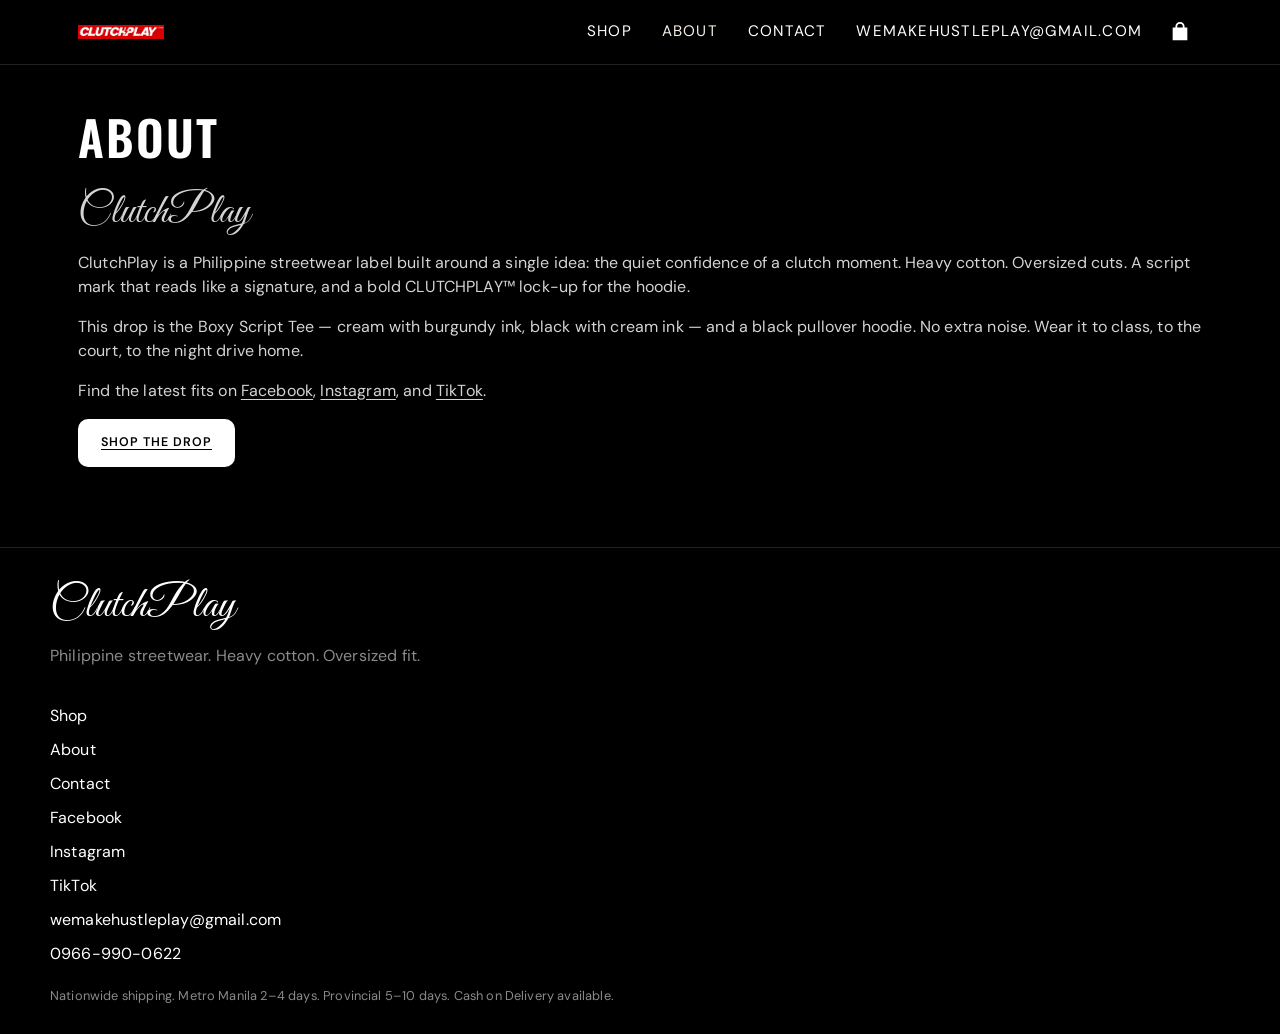
==== about.html @ e1e34a95 "Link Instagram and TikTok on About." ====
<!DOCTYPE html>
<html lang="en">
<head>
  <meta charset="utf-8">
  <meta name="viewport" content="width=device-width, initial-scale=1">
  <title>About — ClutchPlay</title>
  <meta name="description" content="ClutchPlay is a Philippine streetwear label for oversized tees and hoodies.">
  <link rel="icon" href="images/logo.png">
  <link rel="preconnect" href="https://fonts.googleapis.com">
  <link rel="preconnect" href="https://fonts.gstatic.com" crossorigin>
  <link href="https://fonts.googleapis.com/css2?family=DM+Sans:ital,wght@0,400;0,600;1,400&family=Great+Vibes&family=Oswald:wght@500;600&display=swap" rel="stylesheet">
  <link rel="stylesheet" href="css/styles.css?v=12">
</head>
<body>
  <a class="skip-link" href="#main">Skip to content</a>
  <header id="site-header"></header>
  <main id="main">
    <div class="page-hero">
      <h1>About</h1>
    </div>
    <article class="about-prose">
      <p class="script" style="font-size:2.6rem;margin:0 0 16px;">ClutchPlay</p>
      <p>ClutchPlay is a Philippine streetwear label built around a single idea: the quiet confidence of a clutch moment. Heavy cotton. Oversized cuts. A script mark that reads like a signature, and a bold CLUTCHPLAY™ lock-up for the hoodie.</p>
      <p>This drop is the Boxy Script Tee — cream with burgundy ink, black with cream ink — and a black pullover hoodie. No extra noise. Wear it to class, to the court, to the night drive home.</p>
      <p>Find the latest fits on
        <a href="https://www.facebook.com/TheCLutchPlayPh" target="_blank" rel="noopener noreferrer">Facebook</a>,
        <a href="https://www.instagram.com/clutchplaymnl/" target="_blank" rel="noopener noreferrer">Instagram</a>,
        and
        <a href="https://www.tiktok.com/@clutchplaymnla" target="_blank" rel="noopener noreferrer">TikTok</a>.</p>
      <p><a class="btn btn-primary" href="shop.html">Shop the drop</a></p>
    </article>
  </main>
  <footer id="site-footer"></footer>
  <script src="js/products.js"></script>
  <script src="js/cart.js"></script>
  <script src="js/app.js?v=11"></script>
</body>
</html>
---- css/styles.css ----
:root {
  --black: #000000;
  --white: #ffffff;
  --cream: #f5f0e6;
  --burgundy: #6b1e2f;
  --grey: #8a8a8a;
  --grey-2: #1c1c1c;
  --grey-3: #2a2a2a;
  --muted-bg: #ece8e1;
  --danger: #9b1c1c;
  --radius: 10px;
  --header: 64px;
  --font-body: "DM Sans", system-ui, sans-serif;
  --font-display: "Oswald", "Arial Narrow", sans-serif;
  --font-script: "Great Vibes", "Segoe Script", cursive;
}

*,
*::before,
*::after {
  box-sizing: border-box;
}

html {
  scroll-behavior: smooth;
}

body {
  margin: 0;
  min-height: 100svh;
  display: flex;
  flex-direction: column;
  background: var(--black);
  color: var(--white);
  font-family: var(--font-body);
  font-size: 1rem;
  line-height: 1.5;
  letter-spacing: 0.01em;
}

[hidden] {
  display: none !important;
}

a {
  color: inherit;
  text-decoration: none;
}

button,
input,
select,
textarea {
  font: inherit;
}

button {
  cursor: pointer;
}

h1,
h2,
h3 {
  font-family: var(--font-display);
  font-weight: 600;
  letter-spacing: 0.04em;
  text-transform: uppercase;
  margin: 0;
}

.script {
  font-family: var(--font-script);
  font-weight: 400;
  text-transform: none;
  letter-spacing: 0;
  line-height: 1;
}

.italic-mark {
  font-family: var(--font-display);
  font-style: italic;
  font-weight: 600;
  letter-spacing: 0.12em;
  text-transform: uppercase;
}

.muted {
  color: var(--grey);
}

.skip-link {
  position: absolute;
  left: 12px;
  top: -40px;
  background: var(--white);
  color: var(--black);
  padding: 8px 12px;
  z-index: 80;
}

.skip-link:focus {
  top: 12px;
}

#site-header {
  position: sticky;
  top: 0;
  z-index: 40;
  background: var(--black);
  border-bottom: 1px solid #222;
}

.header-inner {
  display: flex;
  align-items: center;
  min-height: var(--header);
  padding: 0 16px;
  gap: 12px;
}

.wordmark {
  display: flex;
  align-items: center;
  flex: 0 0 auto;
  padding: 0;
  margin-right: auto;
}

.wordmark img {
  height: 15px;
  width: auto;
  max-width: 150px;
  max-height: 15px;
  display: block;
  object-fit: contain;
}

.site-nav {
  display: none;
  align-items: center;
}

.nav-toggle {
  width: 44px;
  height: 44px;
  border: 0;
  background: transparent;
  color: var(--white);
  display: inline-flex;
  flex-direction: column;
  justify-content: center;
  align-items: center;
  gap: 5px;
  padding: 0;
}

.nav-toggle span {
  display: block;
  width: 18px;
  height: 1.5px;
  background: currentColor;
}

.cart-link {
  flex: 0 0 auto;
  margin-left: 0;
  position: relative;
  width: 44px;
  height: 44px;
  display: grid;
  place-items: center;
}

.cart-link svg {
  width: 22px;
  height: 22px;
}

.cart-badge {
  position: absolute;
  top: 6px;
  right: 4px;
  min-width: 18px;
  height: 18px;
  padding: 0 4px;
  border-radius: 99px;
  background: var(--burgundy);
  color: var(--white);
  font-size: 11px;
  font-weight: 700;
  display: grid;
  place-items: center;
}

.nav-drawer {
  display: flex;
  flex-direction: column;
  gap: 4px;
  padding: 8px 16px 20px;
  border-top: 1px solid #222;
  background: var(--black);
}

.nav-drawer a,
.site-nav a {
  padding: 12px 4px;
  font-size: 0.95rem;
  line-height: 1;
  letter-spacing: 0.08em;
  text-transform: uppercase;
}

.nav-drawer a[aria-current="page"],
.site-nav a[aria-current="page"] {
  color: var(--cream);
}

.nav-email {
  text-transform: none;
  letter-spacing: 0;
}

body.nav-open {
  overflow: hidden;
}

main {
  flex: 1;
}

.hero {
  min-height: calc(100svh - var(--header));
  display: grid;
  place-items: center;
  text-align: center;
  padding: 48px 20px 64px;
  background: var(--black);
}

.hero-copy {
  max-width: 40rem;
}

.hero-logo {
  width: min(92vw, 720px);
  height: auto;
  margin: 0 auto 8px;
}

.hero .kicker {
  font-family: var(--font-display);
  font-size: clamp(0.85rem, 2.4vw, 1.1rem);
  font-weight: 600;
  letter-spacing: 0.28em;
  line-height: 1.35;
  text-transform: uppercase;
  color: var(--grey);
  margin: 0 0 20px;
}

.hero h1 {
  margin: 0 0 16px;
  text-transform: none;
  letter-spacing: 0;
}

.hero p {
  color: #cfcfcf;
  margin: 0 0 28px;
}

.btn {
  display: inline-flex;
  align-items: center;
  justify-content: center;
  gap: 8px;
  min-height: 48px;
  padding: 0 22px;
  border-radius: var(--radius);
  border: 1px solid transparent;
  font-weight: 600;
  letter-spacing: 0.08em;
  text-transform: uppercase;
  font-size: 0.78rem;
}

.btn-primary {
  background: var(--white);
  color: var(--black);
}

.btn-primary:hover,
.btn-primary:focus-visible {
  background: var(--cream);
}

.btn-ghost {
  background: transparent;
  color: var(--white);
  border-color: #444;
}

.btn-ghost:hover,
.btn-ghost:focus-visible {
  border-color: var(--white);
}

.btn-burgundy {
  background: var(--burgundy);
  color: var(--white);
}

.btn-block {
  width: 100%;
}

.btn:disabled {
  opacity: 0.5;
  cursor: not-allowed;
}

.lifestyle-strip {
  display: grid;
  grid-template-columns: 1fr;
}

.lifestyle-strip figure {
  margin: 0;
  aspect-ratio: 4 / 5;
  overflow: hidden;
  background: var(--grey-2);
}

.lifestyle-strip img {
  width: 100%;
  height: 100%;
  object-fit: cover;
}

.marquee {
  overflow: hidden;
  border-block: 1px solid #222;
  background: var(--black);
  padding: 14px 0;
}

.marquee-track {
  display: flex;
  gap: 32px;
  width: max-content;
  animation: marquee 22s linear infinite;
  font-family: var(--font-display);
  font-style: italic;
  letter-spacing: 0.18em;
  text-transform: uppercase;
  font-size: 0.85rem;
  color: var(--cream);
}

@keyframes marquee {
  from {
    transform: translateX(0);
  }
  to {
    transform: translateX(-50%);
  }
}

.section {
  padding: 48px 20px;
}

.section-cream {
  background: var(--cream);
  color: var(--black);
}

.section-head {
  display: flex;
  justify-content: space-between;
  align-items: end;
  gap: 16px;
  margin-bottom: 24px;
}

.section-head h2 {
  font-size: clamp(1.4rem, 4vw, 2rem);
}

.product-grid {
  display: grid;
  gap: 20px;
}

.product-card {
  display: flex;
  flex-direction: column;
  gap: 12px;
}

.product-card .thumb {
  aspect-ratio: 4 / 5;
  overflow: hidden;
  background: var(--grey-2);
  border-radius: 4px;
}

.product-card img {
  width: 100%;
  height: 100%;
  object-fit: cover;
}

.product-card h3 {
  font-size: 1rem;
}

.price {
  font-weight: 600;
}

.price-note {
  font-size: 0.75rem;
  color: var(--grey);
}

.section-cream .price-note,
.section-cream .muted {
  color: #5c5c5c;
}

.section-cream a {
  color: var(--black);
}

.page-hero {
  padding: 36px 20px 12px;
}

.page-hero h1 {
  font-size: clamp(1.8rem, 6vw, 3rem);
}

.page-hero p {
  max-width: 40rem;
  color: #c9c9c9;
}

.product-layout {
  display: grid;
  gap: 28px;
  padding: 12px 20px 120px;
}

.gallery-main {
  aspect-ratio: 4 / 5;
  overflow: hidden;
  background: #111;
  border-radius: 4px;
}

.gallery-main img {
  width: 100%;
  height: 100%;
  object-fit: cover;
}

.thumbs {
  display: flex;
  gap: 8px;
  margin-top: 10px;
  overflow-x: auto;
}

.thumbs button {
  flex: 0 0 72px;
  height: 90px;
  padding: 0;
  border: 2px solid transparent;
  background: #111;
  border-radius: 4px;
  overflow: hidden;
}

.thumbs button[aria-pressed="true"] {
  border-color: var(--cream);
}

.thumbs img {
  width: 100%;
  height: 100%;
  object-fit: cover;
}

.swatches,
.sizes {
  display: flex;
  flex-wrap: wrap;
  gap: 8px;
}

.swatch,
.size-btn {
  min-height: 44px;
  min-width: 44px;
  border-radius: 999px;
  border: 1px solid #444;
  background: transparent;
  color: inherit;
}

.swatch {
  width: 36px;
  min-width: 36px;
  height: 36px;
  min-height: 36px;
  border-radius: 999px;
}

.swatch[aria-pressed="true"],
.size-btn[aria-pressed="true"] {
  border-color: var(--cream);
  box-shadow: 0 0 0 2px var(--black), 0 0 0 4px var(--cream);
}

.size-btn {
  min-width: 52px;
  border-radius: var(--radius);
  letter-spacing: 0.06em;
}

.field-label {
  display: block;
  margin: 20px 0 10px;
  font-size: 0.72rem;
  letter-spacing: 0.16em;
  text-transform: uppercase;
  color: var(--grey);
}

.qty {
  display: inline-flex;
  align-items: center;
  border: 1px solid #444;
  border-radius: var(--radius);
  overflow: hidden;
}

.qty button,
.qty input {
  height: 48px;
  border: 0;
  background: transparent;
  color: inherit;
  text-align: center;
}

.qty button {
  width: 48px;
}

.qty input {
  width: 56px;
  -moz-appearance: textfield;
}

.qty input::-webkit-outer-spin-button,
.qty input::-webkit-inner-spin-button {
  appearance: none;
  margin: 0;
}

.product-actions {
  display: grid;
  gap: 10px;
  margin-top: 24px;
}

.sticky-cta {
  position: fixed;
  left: 0;
  right: 0;
  bottom: 0;
  z-index: 30;
  display: flex;
  align-items: center;
  justify-content: space-between;
  gap: 12px;
  padding: 12px 16px calc(12px + env(safe-area-inset-bottom));
  background: rgba(0, 0, 0, 0.92);
  border-top: 1px solid #222;
  backdrop-filter: blur(10px);
}

.sticky-cta .btn {
  flex: 1;
}

.cart-list,
.order-summary {
  display: grid;
  gap: 16px;
}

.cart-line {
  display: grid;
  grid-template-columns: 88px 1fr;
  gap: 14px;
  padding-bottom: 16px;
  border-bottom: 1px solid #222;
}

.cart-line img {
  width: 88px;
  height: 110px;
  object-fit: cover;
  border-radius: 4px;
}

.cart-line-meta {
  display: flex;
  flex-direction: column;
  gap: 6px;
}

.line-top {
  display: flex;
  justify-content: space-between;
  gap: 8px;
}

.remove {
  background: none;
  border: 0;
  color: var(--grey);
  padding: 0;
  text-decoration: underline;
  font-size: 0.85rem;
}

.cart-totals {
  display: flex;
  justify-content: space-between;
  font-size: 1.1rem;
  margin: 16px 0 24px;
}

.empty-state {
  padding: 48px 20px 80px;
  text-align: center;
}

.form-grid {
  display: grid;
  gap: 14px;
}

.form-grid label {
  display: grid;
  gap: 6px;
  font-size: 0.85rem;
}

.form-grid input,
.form-grid select,
.form-grid textarea {
  min-height: 48px;
  padding: 10px 12px;
  border-radius: var(--radius);
  border: 1px solid #3a3a3a;
  background: var(--grey-2);
  color: var(--white);
}

.form-grid input:focus-visible,
.form-grid select:focus-visible,
.form-grid textarea:focus-visible,
.qty button:focus-visible,
.size-btn:focus-visible,
.swatch:focus-visible,
.btn:focus-visible,
.nav-toggle:focus-visible,
.thumbs button:focus-visible {
  outline: 2px solid var(--cream);
  outline-offset: 2px;
}

.field-error {
  color: #ffb4b4;
  font-size: 0.8rem;
}

.pay-card {
  border: 1px solid #333;
  border-radius: var(--radius);
  padding: 14px;
  display: grid;
  gap: 8px;
}

.pay-card label {
  display: flex;
  align-items: flex-start;
  gap: 10px;
}

.checkout-layout {
  display: grid;
  gap: 32px;
  padding: 12px 20px 64px;
}

.confirm-card {
  max-width: 40rem;
  margin: 0 auto;
  padding: 32px 20px 64px;
}

.confirm-card h1 {
  margin-bottom: 8px;
  text-transform: none;
  letter-spacing: 0.02em;
  font-family: var(--font-body);
  font-weight: 600;
}

.order-ref {
  font-family: var(--font-display);
  letter-spacing: 0.14em;
  color: var(--cream);
}

.gcash-box {
  margin: 24px 0;
  padding: 20px;
  background: #f5f0e6;
  color: #111;
  border-radius: var(--radius);
  text-align: center;
}

.gcash-box .muted {
  color: #5c5c5c;
}

.gcash-qr {
  width: min(100%, 280px);
  height: auto;
  margin: 12px auto;
  border-radius: 12px;
  background: #fff;
}

.about-prose,
.contact-block {
  max-width: 40rem;
  padding: 8px 20px 64px;
}

.about-prose p,
.contact-block p {
  color: #d4d4d4;
}

.about-prose a,
.contact-block a {
  text-decoration: underline;
  text-underline-offset: 3px;
}

#site-footer {
  margin-top: auto;
  border-top: 1px solid #222;
  padding: 36px 20px 28px;
  background: var(--black);
}

.footer-inner {
  display: grid;
  gap: 20px;
}

.footer-brand .script {
  font-size: 2.8rem;
  margin: 0 0 8px;
}

.footer-links {
  display: flex;
  flex-direction: column;
  gap: 10px;
}

.fineprint {
  color: var(--grey);
  font-size: 0.8rem;
  margin: 0;
}

.toast {
  position: fixed;
  left: 50%;
  bottom: 88px;
  transform: translateX(-50%) translateY(12px);
  background: var(--white);
  color: var(--black);
  padding: 12px 16px;
  border-radius: var(--radius);
  opacity: 0;
  pointer-events: none;
  z-index: 50;
  font-weight: 600;
  transition: 0.2s ease;
}

.toast.is-visible {
  opacity: 1;
  transform: translateX(-50%) translateY(0);
}

body.product-cream main {
  background: var(--cream);
  color: var(--black);
}

body.product-cream .field-label,
body.product-cream .muted,
body.product-cream .price-note {
  color: #5c5c5c;
}

body.product-cream .qty,
body.product-cream .size-btn,
body.product-cream .btn-ghost {
  border-color: #c8c3b8;
  color: var(--black);
}

body.product-cream .swatch[aria-pressed="true"],
body.product-cream .size-btn[aria-pressed="true"] {
  box-shadow: 0 0 0 2px var(--cream), 0 0 0 4px var(--black);
  border-color: var(--black);
}

body.product-cream .sticky-cta {
  background: rgba(245, 240, 230, 0.94);
  color: var(--black);
  border-top-color: #ddd;
}

.split-cta {
  display: flex;
  flex-wrap: wrap;
  gap: 10px;
  justify-content: center;
  flex-direction: column;
  align-items: stretch;
}

.social-row {
  display: flex;
  flex-wrap: wrap;
  justify-content: center;
  gap: 10px 22px;
  margin: 18px 0 0;
  font-size: 0.78rem;
  font-weight: 600;
  letter-spacing: 0.08em;
  text-transform: uppercase;
}

.social-row a {
  color: var(--white);
  text-decoration: underline;
  text-underline-offset: 4px;
}

.split-cta .btn {
  width: 100%;
}

.color-chip {
  display: inline-flex;
  align-items: center;
  gap: 8px;
}

.sr-only {
  position: absolute;
  width: 1px;
  height: 1px;
  padding: 0;
  margin: -1px;
  overflow: hidden;
  clip: rect(0, 0, 0, 0);
  white-space: nowrap;
  border: 0;
}

@media (min-width: 720px) {
  .header-inner {
    padding: 0 28px;
  }

  .nav-toggle,
  .nav-drawer {
    display: none !important;
  }

  .site-nav {
    display: flex;
    gap: 22px;
    margin-left: auto;
    font-size: 0.95rem;
  }

  .wordmark {
    margin-right: 0;
  }

  .lifestyle-strip {
    grid-template-columns: repeat(3, 1fr);
  }

  .lifestyle-strip figure {
    aspect-ratio: 3 / 4;
  }

  .product-grid {
    grid-template-columns: repeat(2, 1fr);
  }

  .product-layout,
  .checkout-layout {
    grid-template-columns: 1.1fr 0.9fr;
    padding-left: 28px;
    padding-right: 28px;
    padding-bottom: 64px;
  }

  .sticky-cta {
    display: none;
  }

  .split-cta {
    flex-direction: row;
    justify-content: center;
  }

  .split-cta .btn {
    width: auto;
  }

  .section,
  .page-hero,
  .about-prose,
  .contact-block,
  .confirm-card {
    padding-left: 28px;
    padding-right: 28px;
  }
}

@media (min-width: 1080px) {
  .header-inner,
  .section,
  .page-hero,
  .product-layout,
  .checkout-layout,
  .about-prose,
  .contact-block,
  .confirm-card,
  .footer-inner,
  .empty-state {
    max-width: 1180px;
    margin-left: auto;
    margin-right: auto;
  }

  .hero h1 {
    letter-spacing: 0.06em;
  }
}
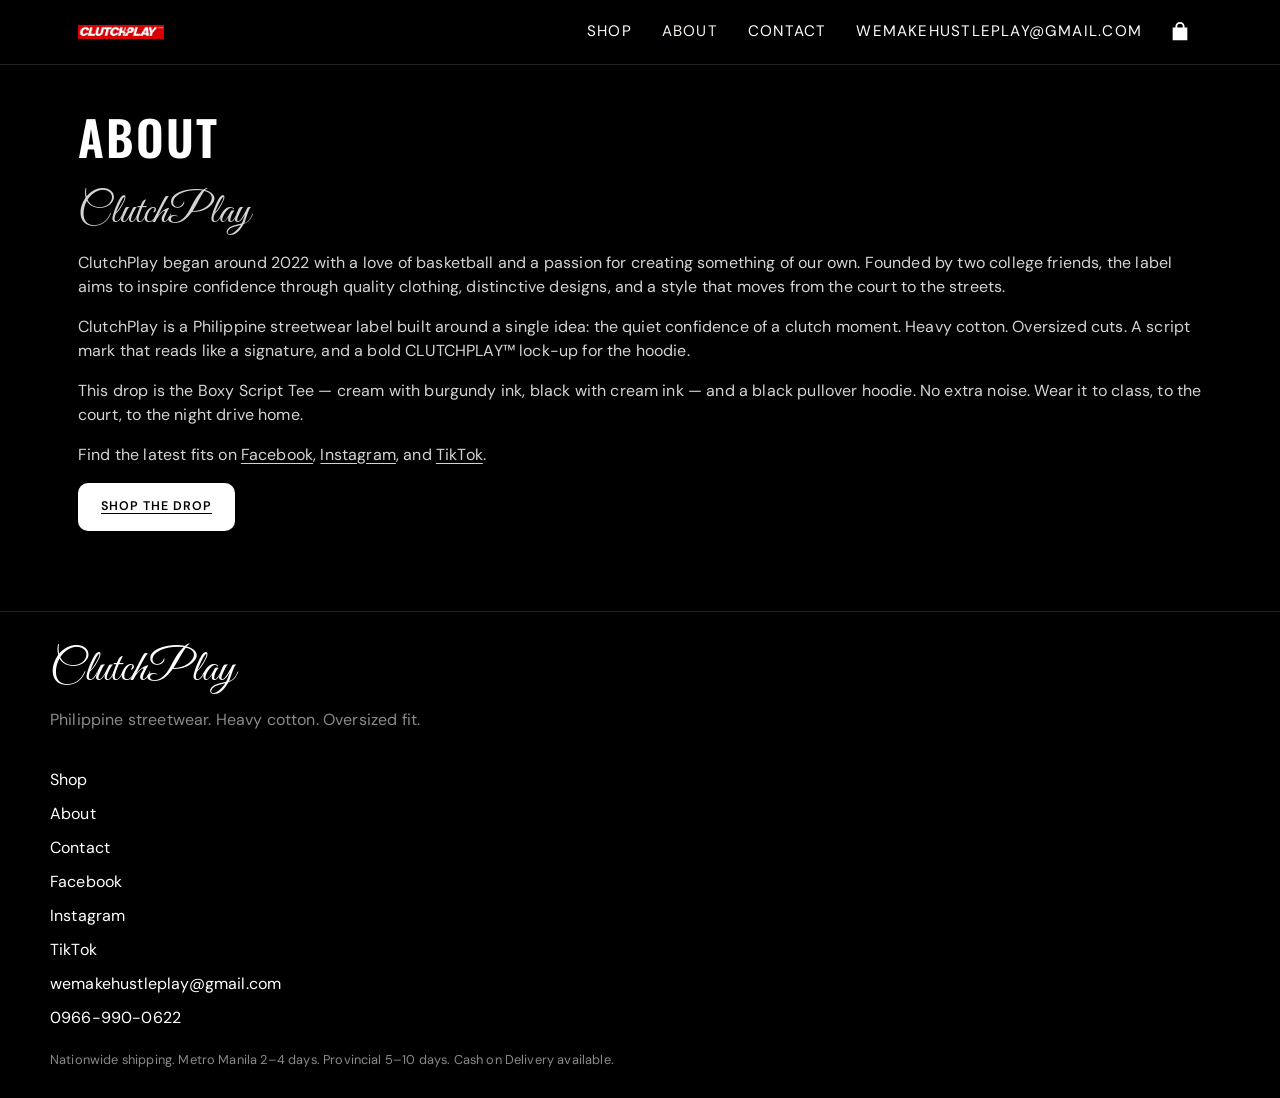
==== commit 0f24feed: "Add the ClutchPlay origin story to About." ====
--- a/about.html
+++ b/about.html
@@ -4,7 +4,7 @@
   <meta charset="utf-8">
   <meta name="viewport" content="width=device-width, initial-scale=1">
   <title>About — ClutchPlay</title>
-  <meta name="description" content="ClutchPlay is a Philippine streetwear label for oversized tees and hoodies.">
+  <meta name="description" content="ClutchPlay began around 2022, founded by two college friends. Philippine streetwear from the court to the streets.">
   <link rel="icon" href="images/logo.png">
   <link rel="preconnect" href="https://fonts.googleapis.com">
   <link rel="preconnect" href="https://fonts.gstatic.com" crossorigin>
@@ -20,6 +20,7 @@
     </div>
     <article class="about-prose">
       <p class="script" style="font-size:2.6rem;margin:0 0 16px;">ClutchPlay</p>
+      <p>ClutchPlay began around 2022 with a love of basketball and a passion for creating something of our own. Founded by two college friends, the label aims to inspire confidence through quality clothing, distinctive designs, and a style that moves from the court to the streets.</p>
       <p>ClutchPlay is a Philippine streetwear label built around a single idea: the quiet confidence of a clutch moment. Heavy cotton. Oversized cuts. A script mark that reads like a signature, and a bold CLUTCHPLAY™ lock-up for the hoodie.</p>
       <p>This drop is the Boxy Script Tee — cream with burgundy ink, black with cream ink — and a black pullover hoodie. No extra noise. Wear it to class, to the court, to the night drive home.</p>
       <p>Find the latest fits on
@@ -31,7 +32,7 @@
     </article>
   </main>
   <footer id="site-footer"></footer>
-  <script src="js/products.js"></script>
+  <script src="js/products.js?v=2"></script>
   <script src="js/cart.js"></script>
   <script src="js/app.js?v=11"></script>
 </body>
--- a/css/styles.css
+++ b/css/styles.css
@@ -919,7 +919,7 @@
   }
 
   .lifestyle-strip {
-    grid-template-columns: repeat(3, 1fr);
+    grid-template-columns: repeat(2, 1fr);
   }
 
   .lifestyle-strip figure {
@@ -962,6 +962,10 @@
 }
 
 @media (min-width: 1080px) {
+  .lifestyle-strip {
+    grid-template-columns: repeat(4, 1fr);
+  }
+
   .header-inner,
   .section,
   .page-hero,
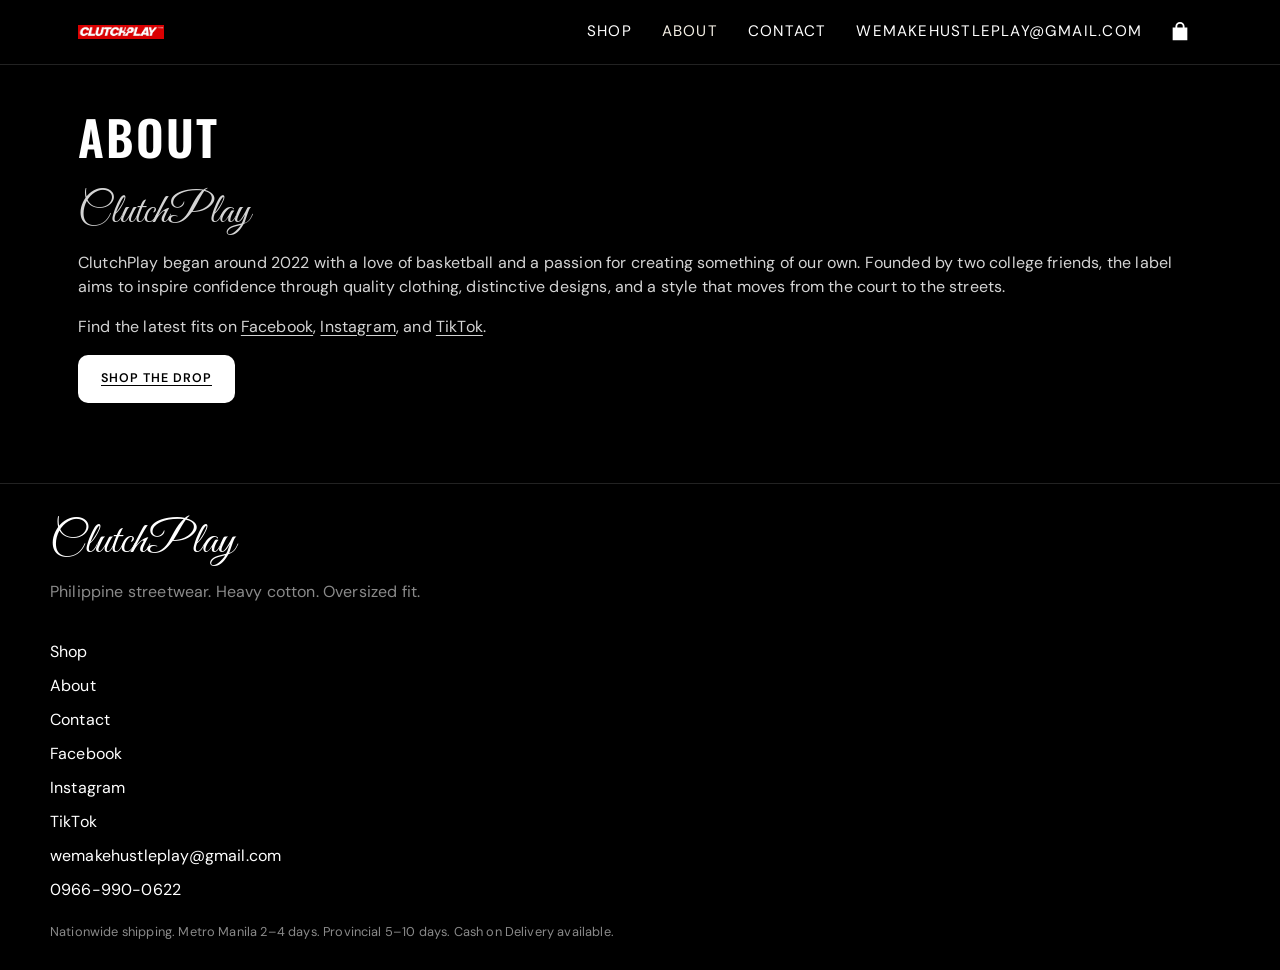
==== commit d672e104: "Remove extra About copy; keep the origin story." ====
--- a/about.html
+++ b/about.html
@@ -21,8 +21,6 @@
     <article class="about-prose">
       <p class="script" style="font-size:2.6rem;margin:0 0 16px;">ClutchPlay</p>
       <p>ClutchPlay began around 2022 with a love of basketball and a passion for creating something of our own. Founded by two college friends, the label aims to inspire confidence through quality clothing, distinctive designs, and a style that moves from the court to the streets.</p>
-      <p>ClutchPlay is a Philippine streetwear label built around a single idea: the quiet confidence of a clutch moment. Heavy cotton. Oversized cuts. A script mark that reads like a signature, and a bold CLUTCHPLAY™ lock-up for the hoodie.</p>
-      <p>This drop is the Boxy Script Tee — cream with burgundy ink, black with cream ink — and a black pullover hoodie. No extra noise. Wear it to class, to the court, to the night drive home.</p>
       <p>Find the latest fits on
         <a href="https://www.facebook.com/TheCLutchPlayPh" target="_blank" rel="noopener noreferrer">Facebook</a>,
         <a href="https://www.instagram.com/clutchplaymnl/" target="_blank" rel="noopener noreferrer">Instagram</a>,
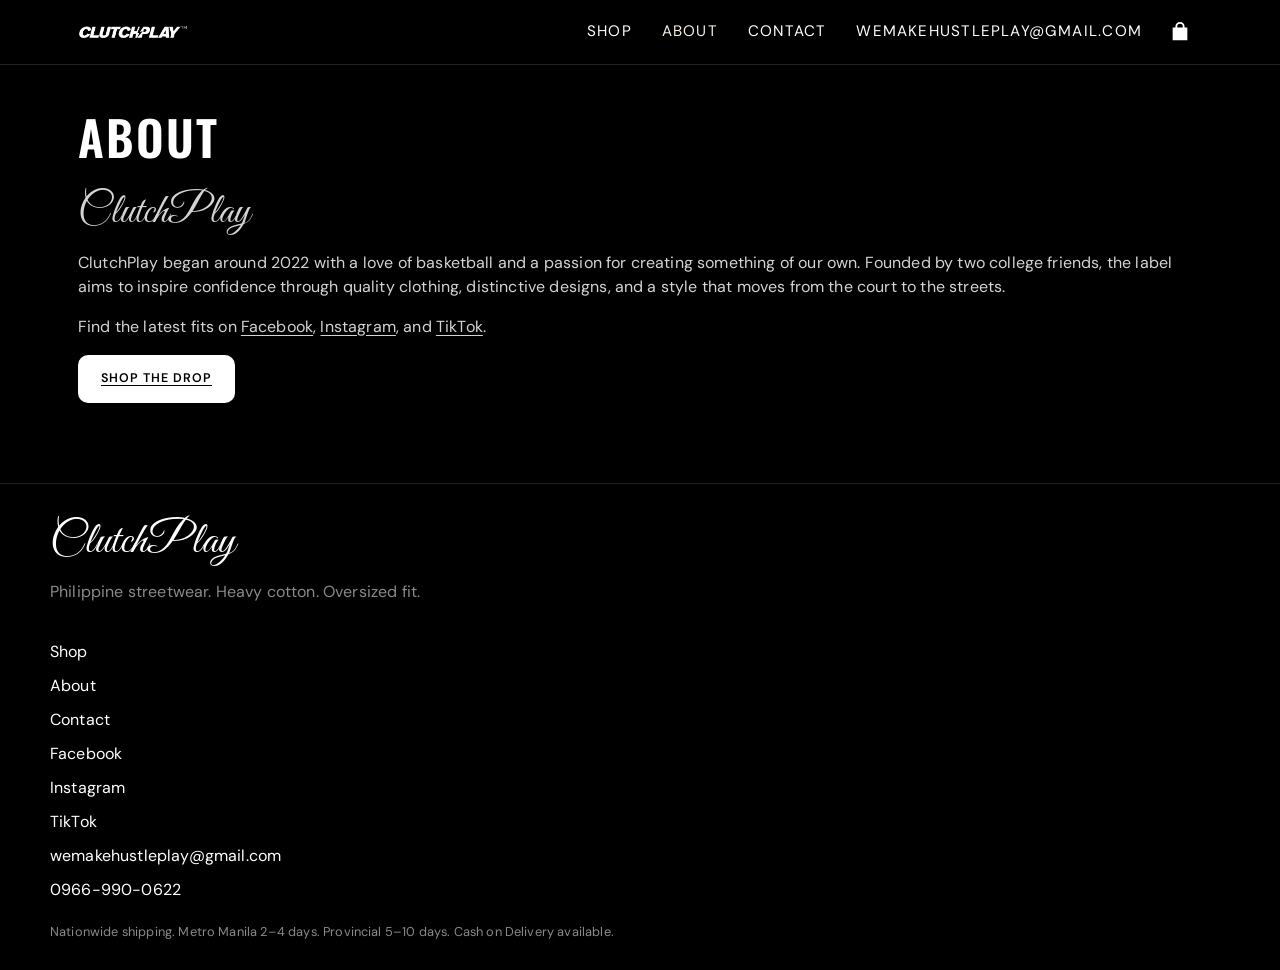
==== commit ebbe1ec9: "Load the new header home button." ====
--- a/about.html
+++ b/about.html
@@ -32,6 +32,6 @@
   <footer id="site-footer"></footer>
   <script src="js/products.js?v=2"></script>
   <script src="js/cart.js"></script>
-  <script src="js/app.js?v=11"></script>
+  <script src="js/app.js?v=12"></script>
 </body>
 </html>
--- a/css/styles.css
+++ b/css/styles.css
@@ -133,6 +133,7 @@
   max-height: 15px;
   display: block;
   object-fit: contain;
+  mix-blend-mode: screen;
 }
 
 .site-nav {
@@ -238,13 +239,26 @@
 }
 
 .hero-copy {
-  max-width: 40rem;
+  max-width: 52rem;
+  width: 100%;
+}
+
+.hero-marks {
+  display: flex;
+  flex-direction: column;
+  align-items: center;
+  gap: 10px;
+  margin: 0 0 20px;
 }
 
 .hero-logo {
-  width: min(92vw, 720px);
   height: auto;
-  margin: 0 auto 8px;
+  display: block;
+  mix-blend-mode: screen;
+}
+
+.hero-logo-lockup {
+  width: min(92vw, 680px);
 }
 
 .hero .kicker {
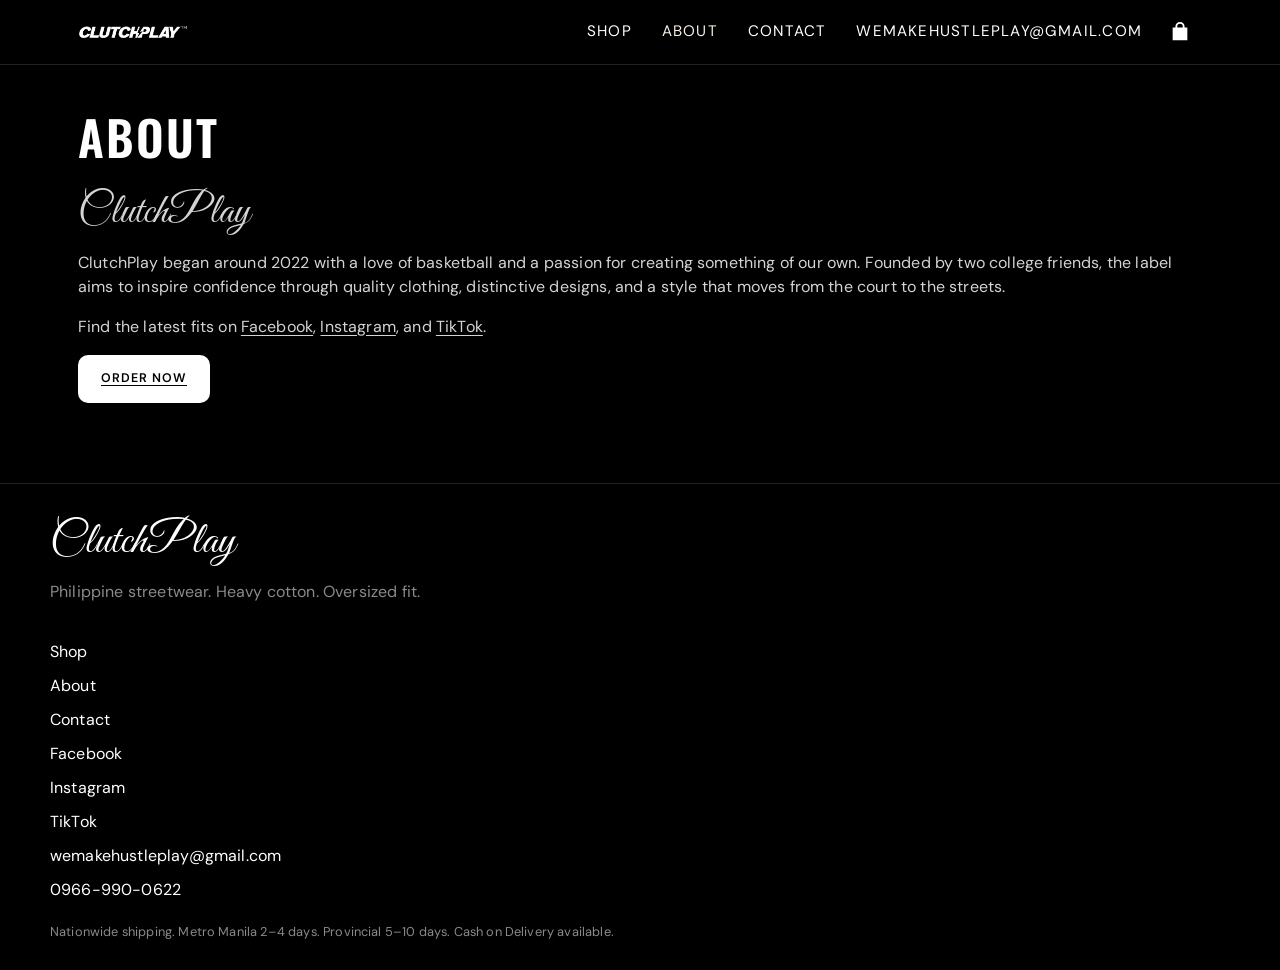
==== commit ba003bc4: "Change the About button to Order now." ====
--- a/about.html
+++ b/about.html
@@ -26,7 +26,7 @@
         <a href="https://www.instagram.com/clutchplaymnl/" target="_blank" rel="noopener noreferrer">Instagram</a>,
         and
         <a href="https://www.tiktok.com/@clutchplaymnla" target="_blank" rel="noopener noreferrer">TikTok</a>.</p>
-      <p><a class="btn btn-primary" href="shop.html">Shop the drop</a></p>
+      <p><a class="btn btn-primary" href="shop.html">Order now</a></p>
     </article>
   </main>
   <footer id="site-footer"></footer>
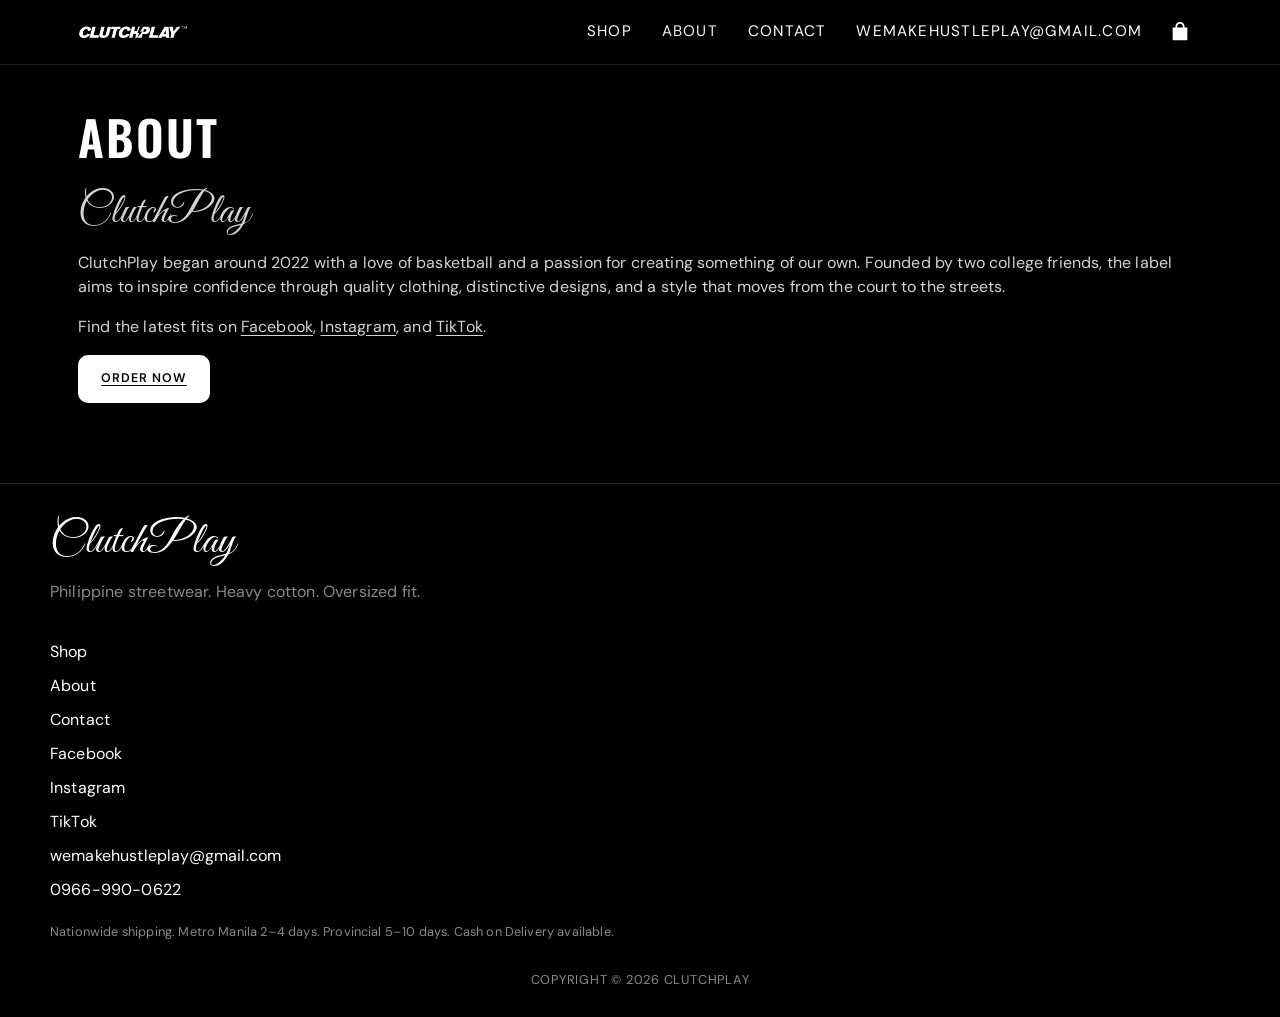
==== commit c470828a: "Load the footer copyright." ====
--- a/about.html
+++ b/about.html
@@ -32,6 +32,6 @@
   <footer id="site-footer"></footer>
   <script src="js/products.js?v=2"></script>
   <script src="js/cart.js"></script>
-  <script src="js/app.js?v=12"></script>
+  <script src="js/app.js?v=13"></script>
 </body>
 </html>
--- a/css/styles.css
+++ b/css/styles.css
@@ -243,12 +243,19 @@
   width: 100%;
 }
 
+.hero-mark {
+  width: min(46vw, 220px);
+  height: auto;
+  display: block;
+  margin: 0 auto;
+  mix-blend-mode: screen;
+}
+
 .hero-marks {
   display: flex;
   flex-direction: column;
   align-items: center;
   gap: 10px;
-  margin: 0 0 20px;
 }
 
 .hero-logo {
@@ -273,7 +280,7 @@
 }
 
 .hero h1 {
-  margin: 0 0 16px;
+  margin: -1.2em 0 16px;
   text-transform: none;
   letter-spacing: 0;
 }
@@ -334,12 +341,19 @@
 }
 
 .lifestyle-strip {
-  display: grid;
-  grid-template-columns: 1fr;
+  overflow: hidden;
+}
+
+.lifestyle-track {
+  display: flex;
+  width: max-content;
+  animation: lifestyle-ltr 36s linear infinite;
 }
 
 .lifestyle-strip figure {
   margin: 0;
+  flex: 0 0 70vw;
+  max-width: 280px;
   aspect-ratio: 4 / 5;
   overflow: hidden;
   background: var(--grey-2);
@@ -349,6 +363,32 @@
   width: 100%;
   height: 100%;
   object-fit: cover;
+}
+
+@keyframes lifestyle-ltr {
+  from {
+    transform: translateX(-50%);
+  }
+  to {
+    transform: translateX(0);
+  }
+}
+
+@media (prefers-reduced-motion: reduce) {
+  .lifestyle-track {
+    animation: none;
+    width: 100%;
+    flex-wrap: wrap;
+  }
+
+  .lifestyle-strip figure {
+    flex: 1 1 50%;
+    max-width: none;
+  }
+
+  .lifestyle-strip figure:nth-child(n + 5) {
+    display: none;
+  }
 }
 
 .marquee {
@@ -809,6 +849,13 @@
   color: var(--grey);
   font-size: 0.8rem;
   margin: 0;
+}
+
+.footer-copy {
+  text-align: center;
+  letter-spacing: 0.06em;
+  text-transform: uppercase;
+  margin-top: 8px;
 }
 
 .toast {
@@ -932,11 +979,9 @@
     margin-right: 0;
   }
 
-  .lifestyle-strip {
-    grid-template-columns: repeat(2, 1fr);
-  }
-
   .lifestyle-strip figure {
+    flex-basis: 28vw;
+    max-width: none;
     aspect-ratio: 3 / 4;
   }
 
@@ -976,10 +1021,6 @@
 }
 
 @media (min-width: 1080px) {
-  .lifestyle-strip {
-    grid-template-columns: repeat(4, 1fr);
-  }
-
   .header-inner,
   .section,
   .page-hero,
